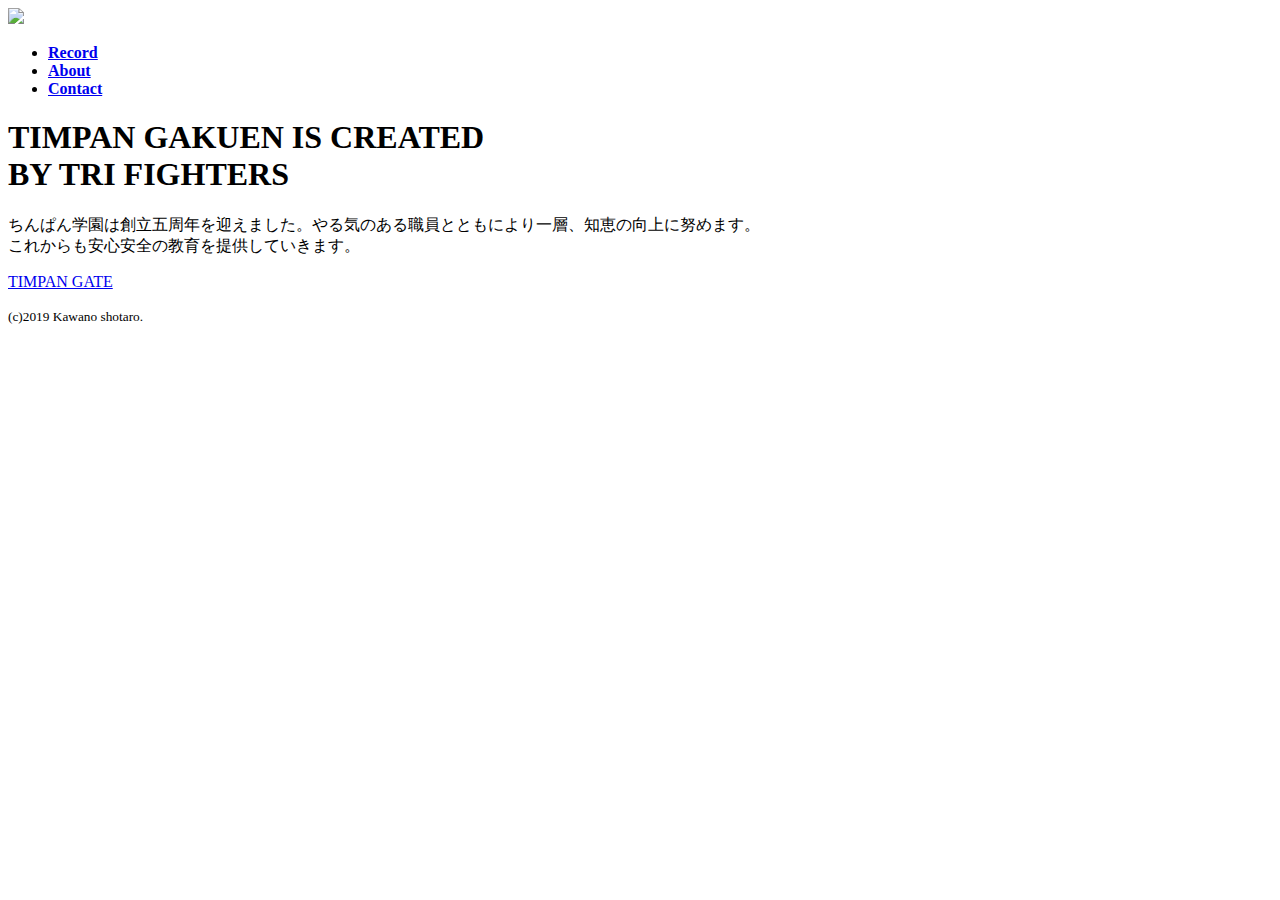
==== index.html @ 3a470e31 "Create index.html" ====
<!DOCTYPE html>
<html>
<!--ヘッダー-->
  <head>
  <meta charset="utf-8">
    <link href="style.css" rel="stylesheet">
    <link href="https://fonts.googleapis.com/css?family=Bitter:400,700&display=swap" rel="stylesheet">
    <link href="https://fonts.googleapis.com/css?family=Shadows+Into+Light&display=swap" rel="stylesheet">
  <title>ちんぱん学園｜TOPPAGE</title>
  </head>
  
<!--  ボディ始まり-->
<body id="index">
  <header>
    <div class="logo"><a href="index.html"><img src="toplogo.png"></a></div>
    <nav>
    <ul class="global-nav">
      <li><a href="portfolio.html"><b>Record</b></a></li>
      <li><a href="about.html"><b>About</b></a></li>
      <li><a href="contact.html"><b>Contact</b></a></li>
      </ul>
    </nav>
  </header>
  
  <div id="wrap">
  <div class="content">
    <div class="opacitywrap">
    <h1>TIMPAN GAKUEN IS CREATED <br>BY TRI FIGHTERS</h1>
    <p>ちんぱん学園は創立五周年を迎えました。やる気のある職員とともにより一層、知恵の向上に努めます。<br>
  これからも安心安全の教育を提供していきます。</p>
    <p class="btn"><a href="portfolio.html">TIMPAN GATE</a></p>
    </div>
    </div>
  </div>
  
  
<!--  footer start-->
  <footer>
  <small>(c)2019 Kawano shotaro.</small>
  </footer>
  
  </body>


</html>
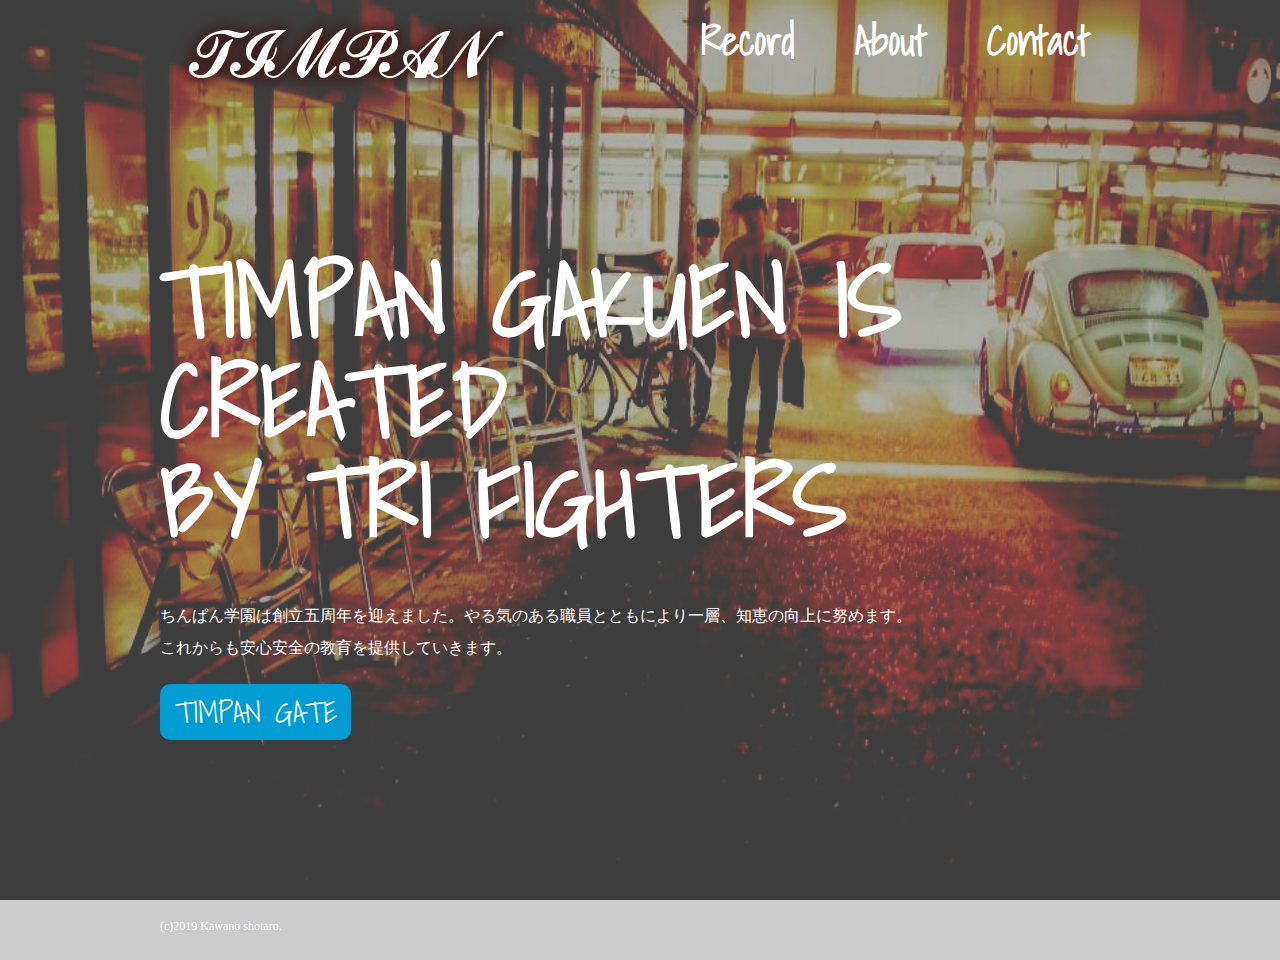
==== commit aac964d0: "Update index.html" ====
--- a/index.html
+++ b/index.html
@@ -1,4 +1,4 @@
-<!DOCTYPE html>
+  <!DOCTYPE html>
 <html>
 <!--ヘッダー-->
   <head>
@@ -6,6 +6,7 @@
     <link href="style.css" rel="stylesheet">
     <link href="https://fonts.googleapis.com/css?family=Bitter:400,700&display=swap" rel="stylesheet">
     <link href="https://fonts.googleapis.com/css?family=Shadows+Into+Light&display=swap" rel="stylesheet">
+    <meta name="viewport" content="width=device-width,initial-scale=1">
   <title>ちんぱん学園｜TOPPAGE</title>
   </head>
   
@@ -24,12 +25,12 @@
   
   <div id="wrap">
   <div class="content">
-    <div class="opacitywrap">
+ 
     <h1>TIMPAN GAKUEN IS CREATED <br>BY TRI FIGHTERS</h1>
     <p>ちんぱん学園は創立五周年を迎えました。やる気のある職員とともにより一層、知恵の向上に努めます。<br>
   これからも安心安全の教育を提供していきます。</p>
     <p class="btn"><a href="portfolio.html">TIMPAN GATE</a></p>
-    </div>
+   
     </div>
   </div>
   
--- a/style.css
+++ b/style.css
@@ -0,0 +1,265 @@
+@charset "utf-8";
+body {
+	padding: 0;
+	margin: 0;
+	background-color: #cccccc;
+	color: #333333;
+	line-height: 2;
+	font-size: 15px;
+}
+p, h1, h2, h3, h4, h5, h6 {
+	margin-top: 0;
+}
+img {
+	vertical-align: bottom
+}
+ul {
+	margin: 0;
+	padding: 0;
+}
+a {
+	color: #3583aa;
+	text-decoration: none;
+}
+a:visited {
+	color: #788d98;
+}
+a:hover {
+	text-decoration: underline;
+}
+header {
+	width: 960px;
+	height: 100px;
+	margin: 0 auto;
+}
+.logo {
+	float: left;
+}
+.global-nav {
+	float: right;
+}
+.global-nav li {
+	float: left;
+	margin: 0 30px;
+	font-size: 40px;
+	list-style: none;
+	font-family: 'Shadows Into Light', cursive;
+}
+.global-nav li a {
+	color: #ffffff;
+}
+.global-nav li a:hover {
+	border-bottom: 2px solid #ffffff;
+	text-decoration: none;
+	padding-bottom: 3px;
+}
+#wrap {
+	clear: both;
+}
+.content {
+	width: 960px;
+	margin: 0 auto;
+}
+footer {
+	text-align: center;
+	color: #ffffff;
+	padding: 20px 0;
+}
+footer small {
+	font-size: 12px;
+}
+#index h1 {
+	font-size: 100px;
+	line-height: 1;
+	color: #ffffff;
+	font-family: 'Shadows Into Light', cursive;
+	margin-top: 150px;
+	margin-bottom: 50px;
+	border: none;
+}
+#index p {
+	font-size: 16px;
+	color: #ffffff;
+}
+.btn a {
+	background-color: #009cd3;
+	color: #ffffff;
+	font-size: 30px;
+	font-family: 'Shadows Into Light', cursive;
+	width: 185px;
+	display: block;
+	text-align: center;
+	line-height: 50px;
+	margin-top: 20px;
+	border-radius: 10px;
+	text-decoration: none;
+	border: 3px solid #009cd3;
+}
+.btn a:hover {
+	text-decoration: none;
+	background-color: #ffffff;
+	color: #009cd3;
+}
+#index footer {
+	width: 960px;
+	margin: 0 auto;
+	text-align: left;
+	margin-top: 150px;
+}
+#index {
+	background-image: url(index-bg2.png);
+	background-repeat: no-repeat;
+	background-attachment: fixed;
+	background-position: center center;
+	background-size: cover;
+}
+#about {
+	background-image: url(abouttop.png);
+	background-repeat: no-repeat;
+	background-position: center top;
+	background-size: 100% auto;
+	background-attachment: fixed;
+}
+#wrap {
+	clear: both;
+	background-color: #ffffff;
+	margin-top: 220px;
+	padding: 35px 0;
+}
+.main-center {
+	margin: 0 auto;
+	width: 960px;
+}
+h1 {
+	font-family: 'Shadows Into Light', cursive;
+	font-size: 36px;
+	border-bottom: 1px solid #cccccc;
+}
+h2 {
+	font-family: 'Shadows Into Light', cursive;
+	font-size: 24px;
+}
+.icon:before {
+	content: "☆";
+	padding-right: 10px;
+}
+#about .profile-txt {
+	width: 540px;
+	float: left;
+	margin-right: 20px;
+}
+#about .profile-txt span {
+	font-weight: bold;
+}
+#about .profile-image {
+	float: right;
+	margin-left: 20px;
+}
+#about .career th {
+	width: 240px;
+	background-color: #f0f0f0;
+	padding: 12px 0;
+	border: 1px solid #cccccc;
+}
+#about .career td {
+	width: 640px;
+	padding: 12px 0 12px 40px;
+	border: 1px solid #cccccc;
+}
+table {
+	border-spacing: 0;
+	border-collapse: collapse;
+}
+#about footer {
+	background-color: #767671;
+	text-align: center;
+	color: #ffffff;
+	padding: 20px;
+}
+#index #wrap {
+	background-color: transparent;
+	margin-top: 0;
+	padding: 0;
+}
+.clearfix:after {
+	content: "";
+	display: block;
+	clear: both;
+}
+section {
+	margin-bottom: 35px;
+}
+
+/*portfolio.html*/
+
+#portfolio {
+	background-image: url(taiha.jpg);
+	background-repeat: no-repeat;
+	background-position: center top;
+	background-attachment: fixed;
+    background-size: 100% auto;
+}
+
+.main{
+  width: 700px;
+  margin: 0 10px;
+  float: left;
+}
+
+.sidebar{
+  width: 200px;
+  margin: 0 10px 0 30px;
+  float: right;
+  font-family: 'Bitter',serif;
+}
+
+a img:hover{
+  opacity: 0.8;
+}
+
+.sidebar h2{
+  margin-bottom: 10px;
+}
+
+.sidebar ul{
+  font-size: 16px;
+  margin-left: 20px;
+}
+
+.sidebar ul a{
+  color: #333333;
+}
+
+#portfolio footer {
+	background-color: #767671;
+	color: #ffffff;
+}
+
+/*photograph.html*/
+
+#photograph{
+  background-image: url(toshi.jpg);
+	background-repeat: no-repeat;
+	background-position: center top;
+	background-attachment: fixed;
+    background-size: 100% auto;
+}
+
+#photograph footer{
+  background-color: #767671;
+}
+
+/*contact start*/
+
+#contact {
+	background-image: url(neko.jpg);
+	background-repeat: no-repeat;
+	background-position: center top;
+	background-attachment: fixed;
+    background-size: 100% auto;
+}
+
+
+#contact footer{
+  background-color: #767671;
+}
